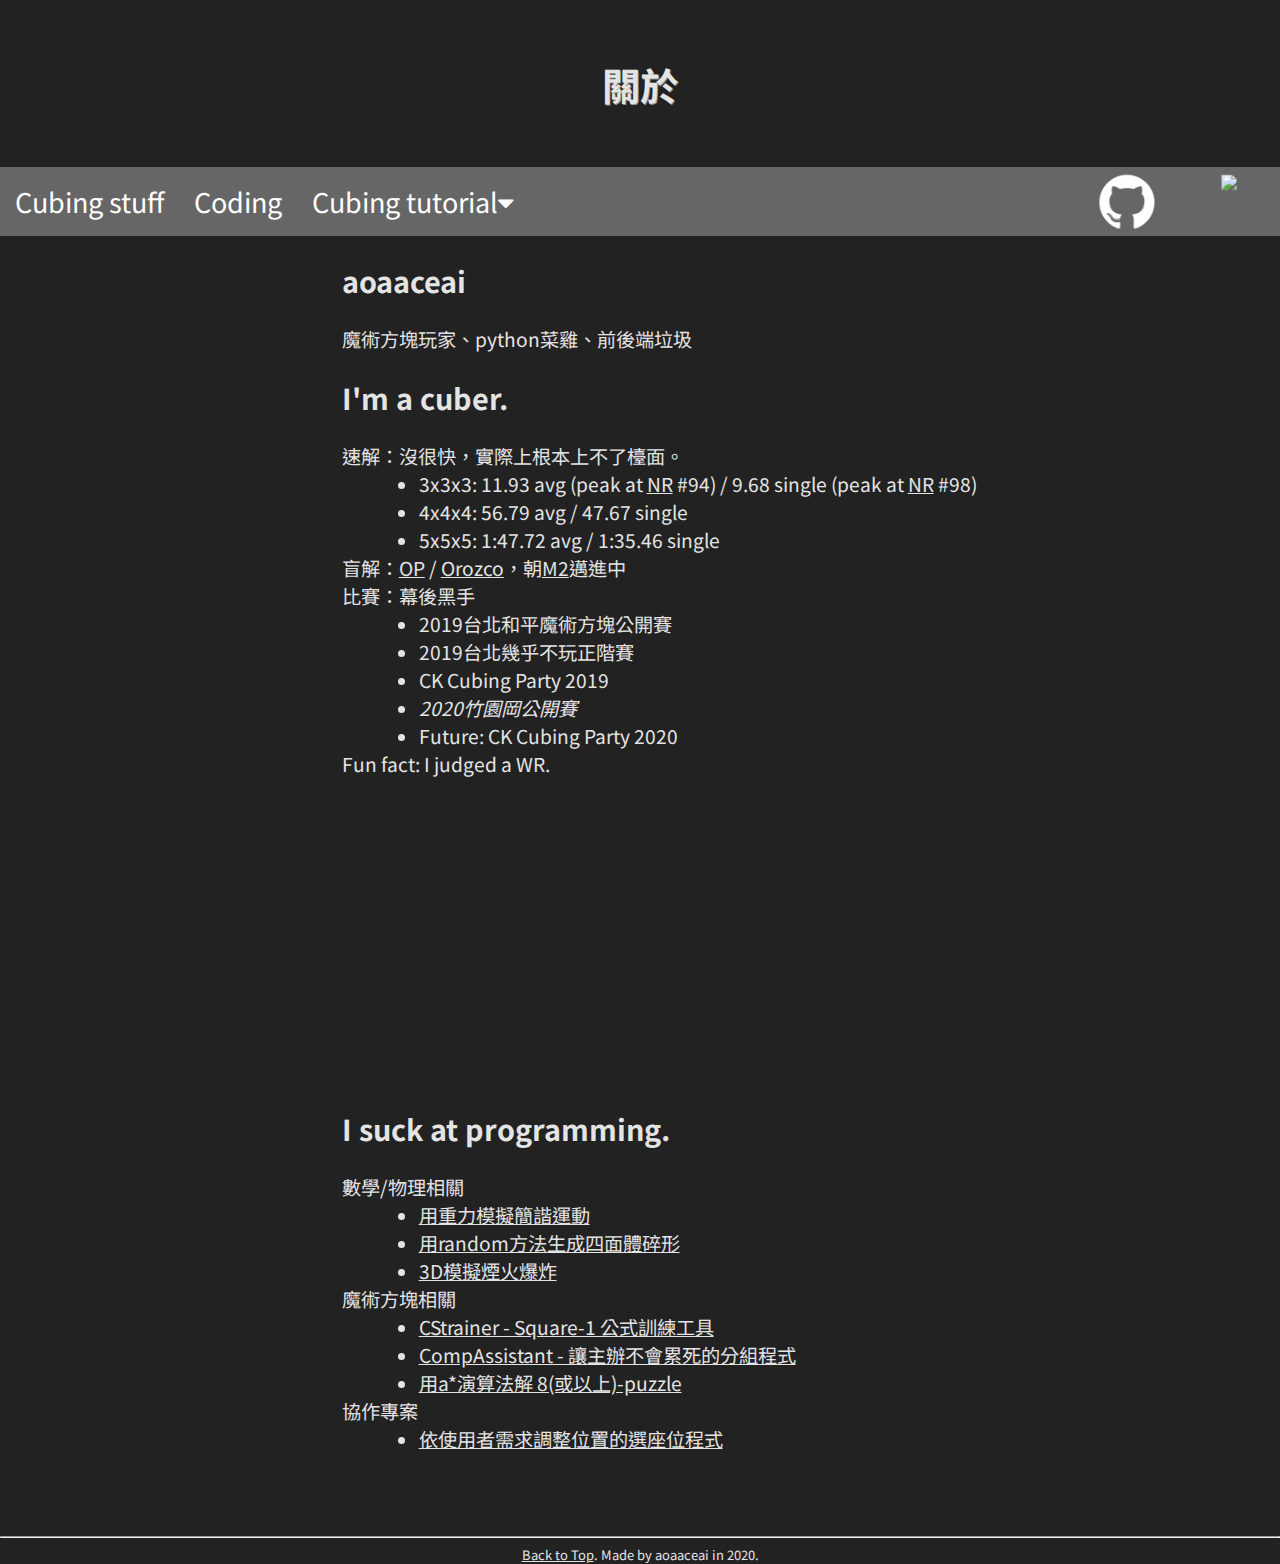
==== index.html @ ddfd296b "fixed js issues and 404 stuff" ====
<!DOCTYPE html>
<html>
    
<head>
    <!-- <meta http-equiv="refresh" content="5"> -->
    <script src="./js/mouse.js"></script>
    <title>首頁 - aoaaceai</title>
    <link href="./css/style.css" rel="stylesheet" type="text/css">
    <link href="./css/index.css" rel="stylesheet" type="text/css">
    <link rel="stylesheet" href="https://cdnjs.cloudflare.com/ajax/libs/font-awesome/4.7.0/css/font-awesome.min.css">
</head>

<body>

    <div class="header">
        <h1>關於</h1>
    </div>
    
    <nav>
        <li><a href="#Cubing">Cubing stuff</a></li
        ><li><a href="#Coding">Coding</a></li
        ><li><a>Cubing tutorial<i class="fa fa-caret-down"></i></a>
            <ul class="dropdown">
                <li><a href="./tutorial/333.html">3x3x3</a></li>
                <li><a href="./tutorial/333-trad.html">3x3x3-舊式</a></li>
            </ul>
        </li
        ><li class="content-change">
            <img src="https://www.worldcubeassociation.org/files/WCAlogo_notext.svg" class="A">
            <a href="https://www.worldcubeassociation.org/persons/2019LINS01" class="B">I suck</a>
        </li>
        <li class="content-change">
            <img src="images/github-logo.png" class="A">
            <a href="https://github.com/aoaaceai" class="B">I suck</a>
        </li>
        
    </nav>
    <script src="./js/navbar-style.js"></script>
    <div class="flex-main" id="content">
        <div style="align-self: center;">
        <div id="General">
            <h2>aoaaceai</h2>
            <div>
                魔術方塊玩家、python菜雞、前後端垃圾
            </div>
        </div>
        <div id="Cubing">
            <h2>I'm a cuber.</h2>
            <div>
                速解：沒很快，實際上根本上不了檯面。
                <div class="list">
                    <li>3x3x3: 11.93 avg (peak at <a href="https://www.speedsolving.com/wiki/index.php/National_Record" class="nodec" title="National Record">NR</a> #94) / 9.68 single (peak at <a href="https://www.speedsolving.com/wiki/index.php/National_Record" class="nodec" title="National Record">NR</a> #98)</li>
                    <li>4x4x4: 56.79 avg / 47.67 single</li>
                    <li>5x5x5: 1:47.72 avg / 1:35.46 single</li>
                </div>
                盲解：<a href="https://www.youtube.com/watch?v=A64Sy4WKiWY"  target="_blank" class="nodec" title="Old Pochmann">OP</a> 
                / <a href="https://www.youtube.com/watch?v=LTRYeFsao9Q" class="nodec" title="Orozco">Orozco</a>，朝<a href="https://www.youtube.com/watch?v=BSF8-_EL97M" class="nodec" title="M2">M2</a>邁進中<br>
                比賽：幕後黑手
                <div class="list">
                    <li><a href="https://stoneapp.tech/cavern/post.php?pid=315" class="nodec hidden-link">2019台北和平魔術方塊公開賽</a></li>
                    <li>2019台北幾乎不玩正階賽</li>
                    <li><a href="https://stoneapp.tech/cavern/post.php?pid=579" class="nodec hidden-link">CK Cubing Party 2019</a></li>
                    <li><a href="https://stoneapp.tech/cavern/post.php?pid=771" class="nodec hidden-link"><span class="explain" style="font-style: italic;" onmouseover=zhuyuangang_on(this) onmouseout=zhuyuangang_out(this)>2020竹園岡公開賽</span></a></li>
                    <li>Future: CK Cubing Party 2020</li>
                </div>
                <div id="funfact">Fun fact: I judged a WR. </div>
                <iframe height=300px width=100% src="https://www.youtube.com/embed/bmnBicQIPe8" frameborder="0" allow="accelerometer; autoplay; encrypted-media; gyroscope; picture-in-picture" allowfullscreen></iframe>
            </div>
        </div>
        <div id="Coding">
            <h2>I suck at programming.</h2>
            <div>
                數學/物理相關
                <div class="list">
                    <li><span class="gravity" onmouseover=gravity_on(this) onmouseout=gravity_out(this)><a href="https://www.glowscript.org/#/user/aoaaceai/folder/MyPrograms/program/gravityspring" class="nodec">用重力模擬簡諧運動</a></span><span id="gravity-image"><img src="images/gravity-image.png" style="width:inherit;"></span></li>
                    <li><a href="https://www.glowscript.org/#/user/aoaaceai/folder/MyPrograms/program/random" class="nodec">用random方法生成四面體碎形</a></li>
                    <li><a href="https://www.glowscript.org/#/user/aoaaceai/folder/MyPrograms/program/firework" class="nodec">3D模擬煙火爆炸</a></li>
                </div>
                魔術方塊相關
                <div class="list">
                    <li><a href="http://ck.tp.edu.tw/~ck1060529/CubeShapeTrainer.zip" class="nodec">CStrainer - Square-1 公式訓練工具</a></li>
                    <li><a href="https://github.com/aoaaceai/CompAssistant" class="nodec">CompAssistant - 讓主辦不會累死的分組程式</a></li>
                    <li><a href="https://github.com/aoaaceai/8puzzle" class="nodec" onmouseover=ep_on(this) onmouseout=ep_out(this)>用a*演算法解 8(或以上)-puzzle<span id="Ep-hid" style="visibility: hidden;"> NOTE: it takes quite a long time.</span></a></li>
                </div>
                協作專案
                <div class="list">
                    <li><a href="https://github.com/aoaaceai/310-seat" class="nodec">依使用者需求調整位置的選座位程式</a></li>
                </div>
            </div>
        </div>
        </div>
    </div>
    <footer class="bottom">
        <hr>
        <a href="#header" class="nodec">Back to Top</a>.
        Made by aoaaceai in 2020.
    </footer>
</body>
</html>
---- css/style.css ----
@import url('https://fonts.googleapis.com/css?family=Noto+Sans+TC');
body{
    font-family: "Noto Sans TC";
    margin:0;
    font-size: larger;
    align-items: center;
    background-color: rgb(34, 34, 34);
    color: rgb(228, 228, 228);
}

nav{
    position:sticky;
    top:0;
    z-index: 10000;
    width: 100%;
    background-color: #666666;
}

nav li{
    display:inline-block;
    font-size:27px;
    color:#ffffff;
}

nav li a{
    text-decoration: none;
    color:#ffffff;
    padding:15px;
    display:block;
}

nav li a:hover{
    color: #666666;
    background-color: #ffffff;
}


nav ul{
    padding-left:0px;
}

nav .dropdown{
    display:none;
    position: absolute;
    margin-top: 0px;
    z-index:1;
}

nav .dropdown li{
    display: block;
    background-color:#666666;
    width: 100%;
}

nav li:hover .dropdown{
    display:block;
}

nav .content-change{
    float: right;
    overflow: hidden;
    position: relative;
}

.content-change .A{
    position: absolute;
    height:80%;
    left:50%;
    top:50%;
    transform: translate(-50%,-50%);
}

.content-change .B{
    position: relative;
}

.content-change .B{
    opacity:0;
}

.content-change:hover .B{
    opacity: 1;
}

.content-change:hover .A{
    display: none;
}

h2{
    align-self: center;
}
.header{
    text-align: center;
    text-shadow: 1px 1px #909090;
    width:100%;
    padding-top:30px;
    padding-bottom:30px;
}


.flex-main{
    display:flex;
    flex-direction: column;
    justify-content: center;
    margin-left: 2em;
}

.explain{
    cursor: help;
}

.list{
    margin-left: 4em;
}

.nodec{
    color:unset;
}

.hidden-link{
    text-decoration: none;
    cursor:text;
}

.emphasis{
    color: white;
    font-weight: bolder;
}

.whisper{
    color:rgb(202, 202, 202);
    font-style: italic;
    font-size: medium;
}

.bottom{
    padding-top:6%;
    font-size: small;
    text-align: center;
}
---- css/index.css ----
#gravity-image{
    position: absolute;
    display:none;
    visibility: hidden;
}

.gravity:hover #gravity-image{
    visibility: visible;
}

.gravity:hover ::after{
    content:"\A" " NOTE: it unavoidably becomes a mess in like 20 runs.";
    white-space: pre-line;
}

#Ep:hover #Ep-hid{
    visibility: visible;
}

#funfact:hover::after{
    content:"Dang I was so awkward.";
}
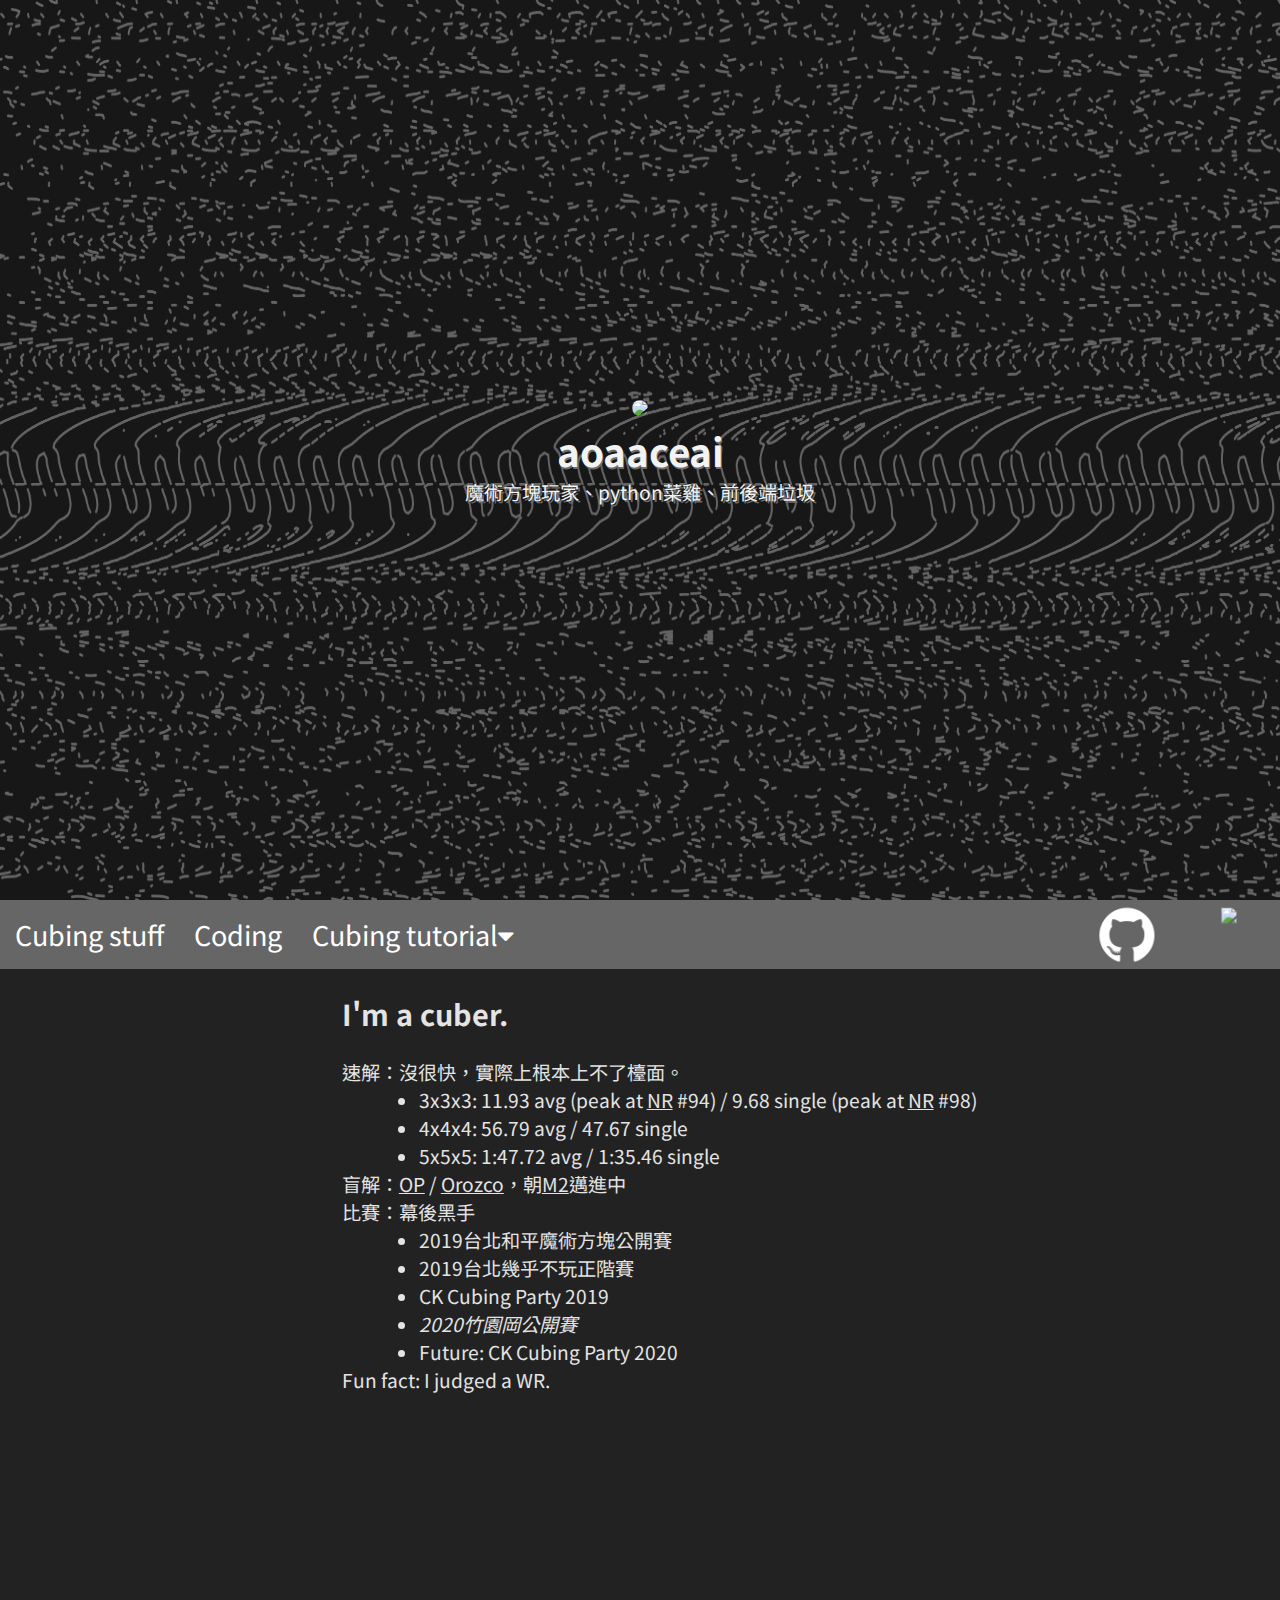
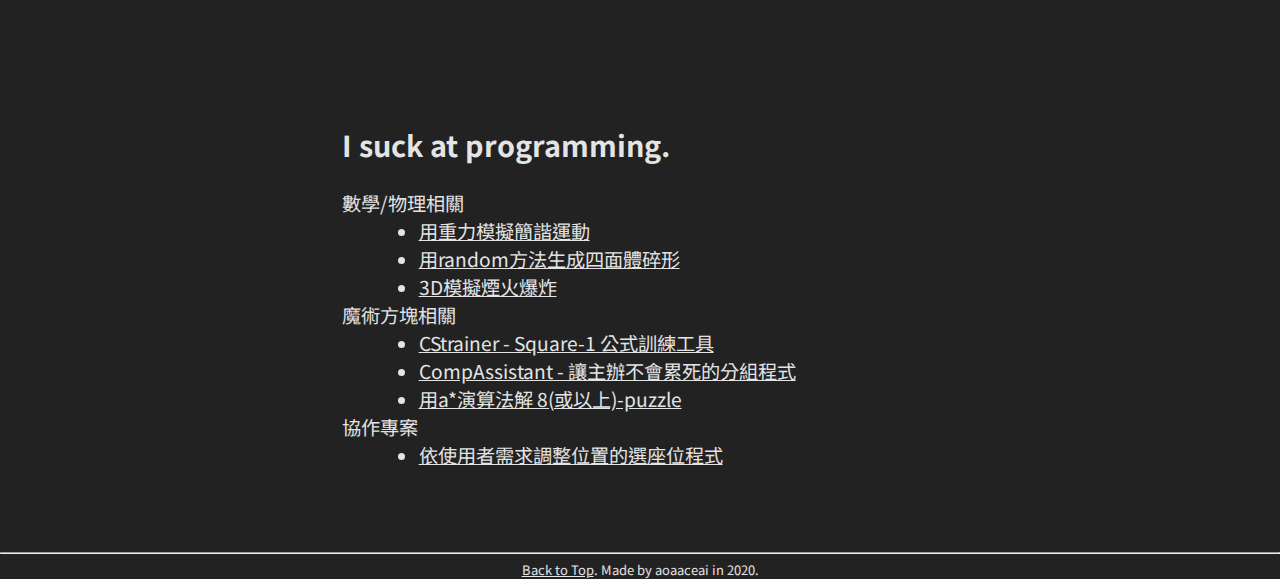
==== commit 7762f46d: "added profile picture" ====
--- a/index.html
+++ b/index.html
@@ -1,8 +1,9 @@
 <!DOCTYPE html>
-<html>
+<html lang="zh-Hant-TW">
     
 <head>
-    <!-- <meta http-equiv="refresh" content="5"> -->
+    <meta charset="UTF-8" />
+    <meta name="viewport" content="width=device-width, initial-scale=1.0" />
     <script src="./js/mouse.js"></script>
     <title>首頁 - aoaaceai</title>
     <link href="./css/style.css" rel="stylesheet" type="text/css">
@@ -12,8 +13,15 @@
 
 <body>
 
-    <div class="header">
-        <h1>關於</h1>
+    <div class="header" id="header">
+        <img src="./images/bg.png" class="bg">
+        <div class="content">
+            <img src="./images/avatar.png" class="avatar">
+            <div class="text">
+                <h1>aoaaceai</h1>
+                <p>魔術方塊玩家、python菜雞、前後端垃圾</p>
+            </div>
+        </div>
     </div>
     
     <nav>
@@ -38,12 +46,6 @@
     <script src="./js/navbar-style.js"></script>
     <div class="flex-main" id="content">
         <div style="align-self: center;">
-        <div id="General">
-            <h2>aoaaceai</h2>
-            <div>
-                魔術方塊玩家、python菜雞、前後端垃圾
-            </div>
-        </div>
         <div id="Cubing">
             <h2>I'm a cuber.</h2>
             <div>
--- a/css/style.css
+++ b/css/style.css
@@ -6,6 +6,51 @@
     align-items: center;
     background-color: rgb(34, 34, 34);
     color: rgb(228, 228, 228);
+}
+
+.header{
+    position: relative;
+    text-align: center;
+    text-shadow: 1.5px 1.5px #6e6e6e;
+    min-height:100vh;
+}
+
+.header .bg{
+    position:absolute;
+    width: 100%;
+    height: 100%;
+    overflow: hidden;
+    left:0%;
+    opacity: 30%;
+}
+
+.header .content{
+    background-color:none;
+    position:absolute;
+    top:50%;
+    left:50%;
+    transform: translate(-50%, -50%);
+    color:rgb(243, 243, 243);
+}
+/* .header .text{
+    background-color: #1b1b1b28;
+} */
+
+.header h1{
+    padding:0px;
+    margin:0px;
+}
+
+.header p{
+    margin:0px;
+    padding:0px;
+}
+
+.avatar{
+    width:10em;
+    border-radius: 50%;
+    shape-outside: border-box;
+    padding:0px;
 }
 
 nav{
@@ -32,6 +77,7 @@
 nav li a:hover{
     color: #666666;
     background-color: #ffffff;
+    transition: all 0.15s ease;
 }
 
 
@@ -89,13 +135,7 @@
 h2{
     align-self: center;
 }
-.header{
-    text-align: center;
-    text-shadow: 1px 1px #909090;
-    width:100%;
-    padding-top:30px;
-    padding-bottom:30px;
-}
+
 
 
 .flex-main{
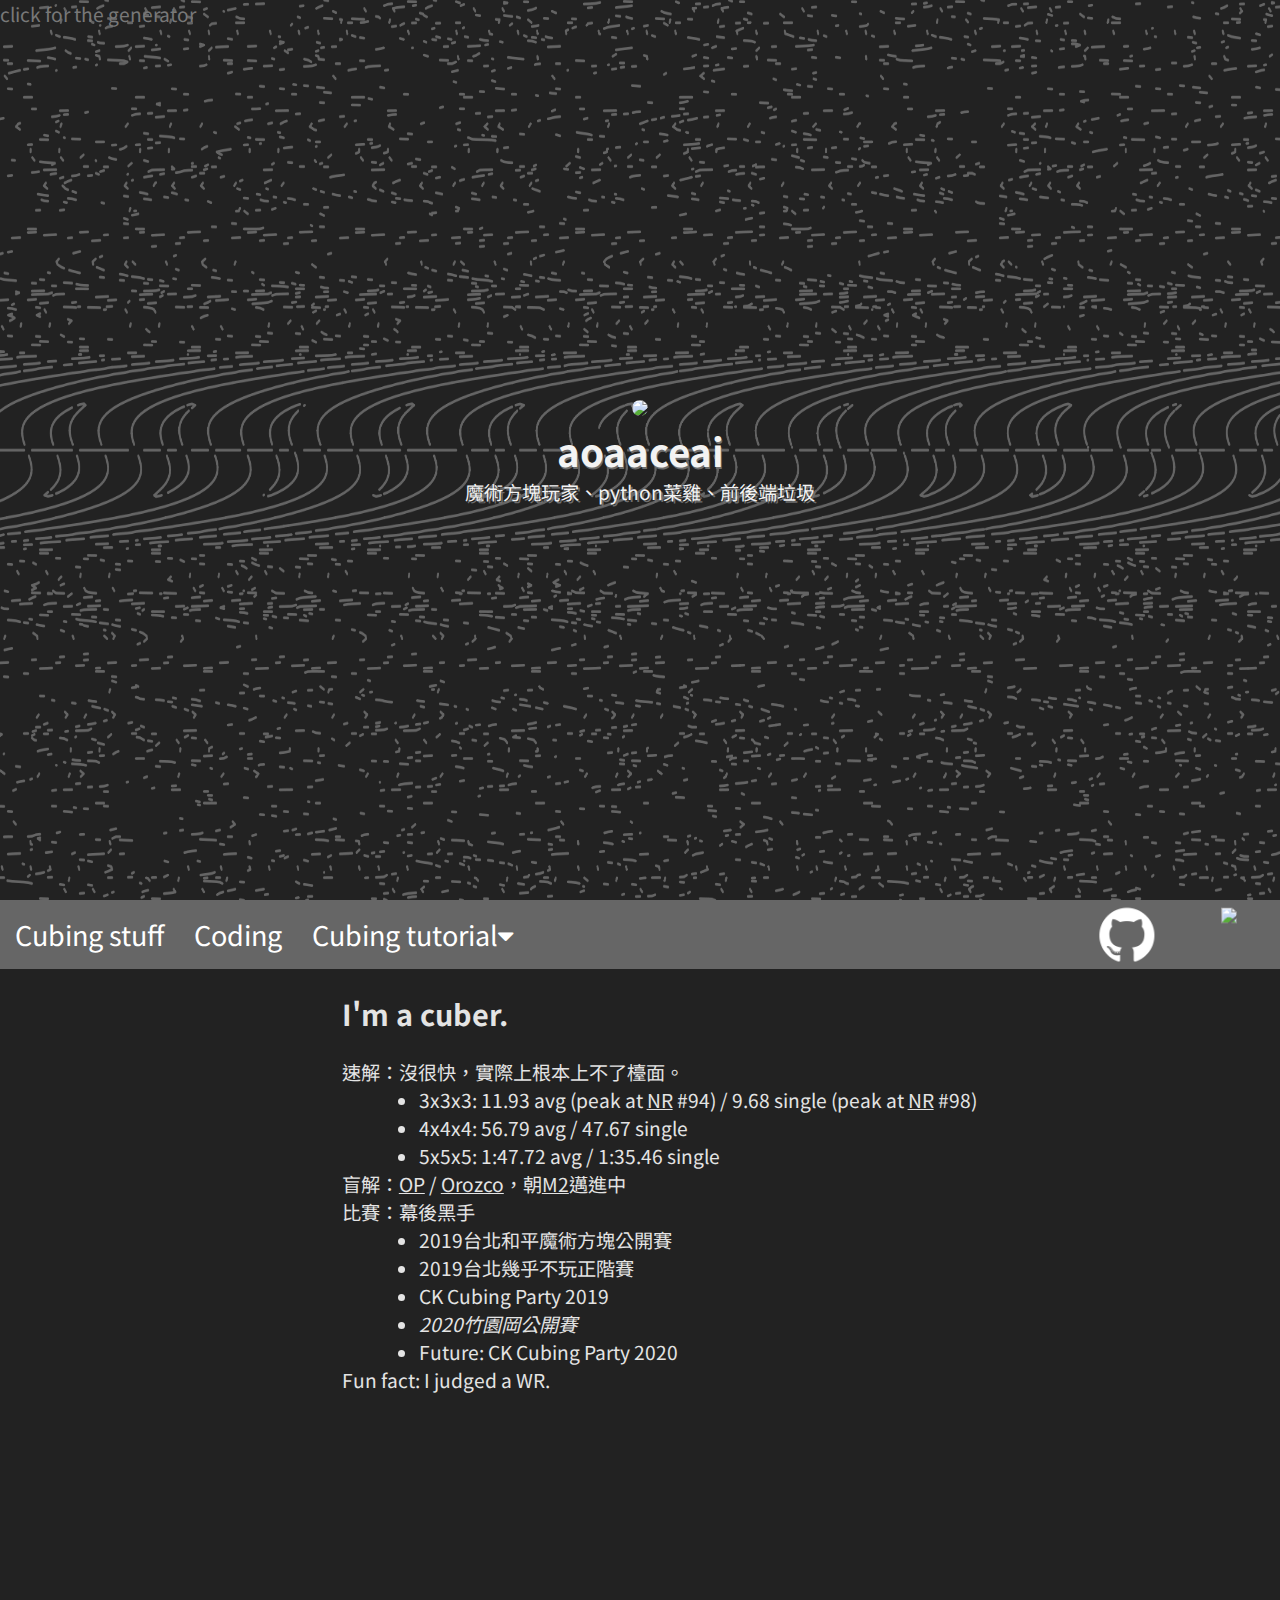
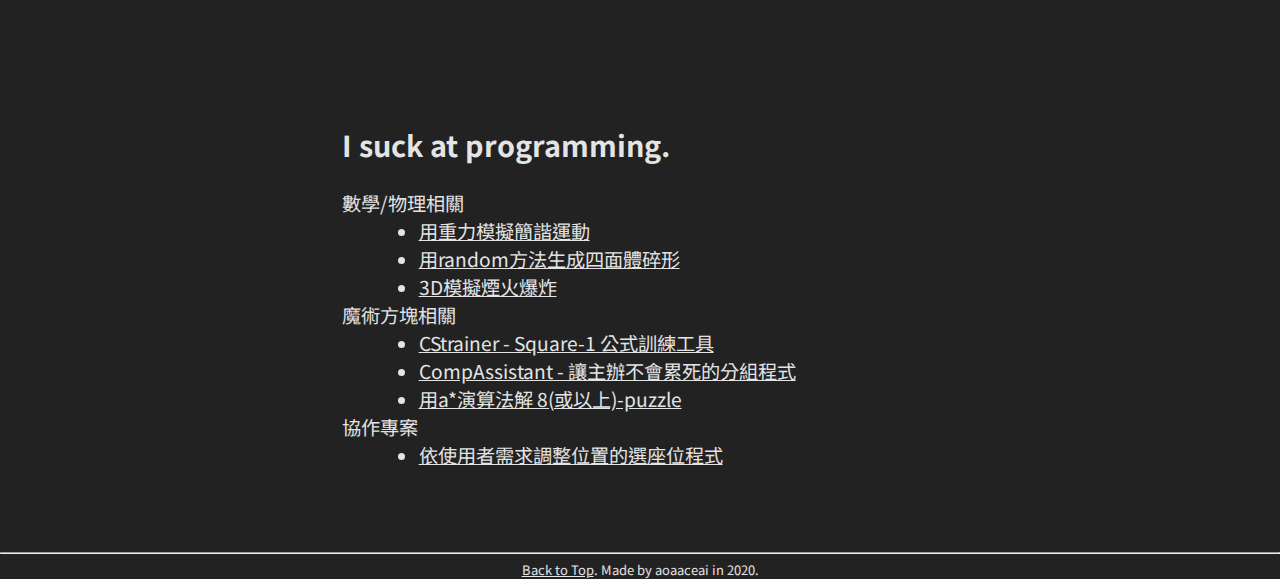
==== commit ecf911f8: "added profile picture" ====
--- a/index.html
+++ b/index.html
@@ -13,8 +13,11 @@
 
 <body>
 
-    <div class="header" id="header">
-        <img src="./images/bg.png" class="bg">
+    <div class="full-header" id="header">
+        <div>
+            <img src="./images/p17.png" class="bg">
+            <a href="stuff/generator.ggb" id="smalltext" class="nodec hidden-link" style="color:rgb(120,120,120); text-shadow: none;" target="_blank">click for the generator</a>
+        </div>
         <div class="content">
             <img src="./images/avatar.png" class="avatar">
             <div class="text">
--- a/css/style.css
+++ b/css/style.css
@@ -8,14 +8,14 @@
     color: rgb(228, 228, 228);
 }
 
-.header{
+.full-header{
     position: relative;
     text-align: center;
     text-shadow: 1.5px 1.5px #6e6e6e;
     min-height:100vh;
 }
 
-.header .bg{
+.full-header .bg{
     position:absolute;
     width: 100%;
     height: 100%;
@@ -24,7 +24,7 @@
     opacity: 30%;
 }
 
-.header .content{
+.full-header .content{
     background-color:none;
     position:absolute;
     top:50%;
@@ -32,18 +32,29 @@
     transform: translate(-50%, -50%);
     color:rgb(243, 243, 243);
 }
-/* .header .text{
-    background-color: #1b1b1b28;
-} */
 
-.header h1{
+.full-header #smalltext{
+    position:absolute;
+    color:none;
+    left:0;
+}
+
+.full-header h1{
     padding:0px;
     margin:0px;
 }
 
-.header p{
+.full-header p{
     margin:0px;
     padding:0px;
+}
+
+.header{
+    text-align: center;
+    text-shadow: 1px 1px #909090;
+    width:100%;
+    padding-top:30px;
+    padding-bottom:30px;
 }
 
 .avatar{
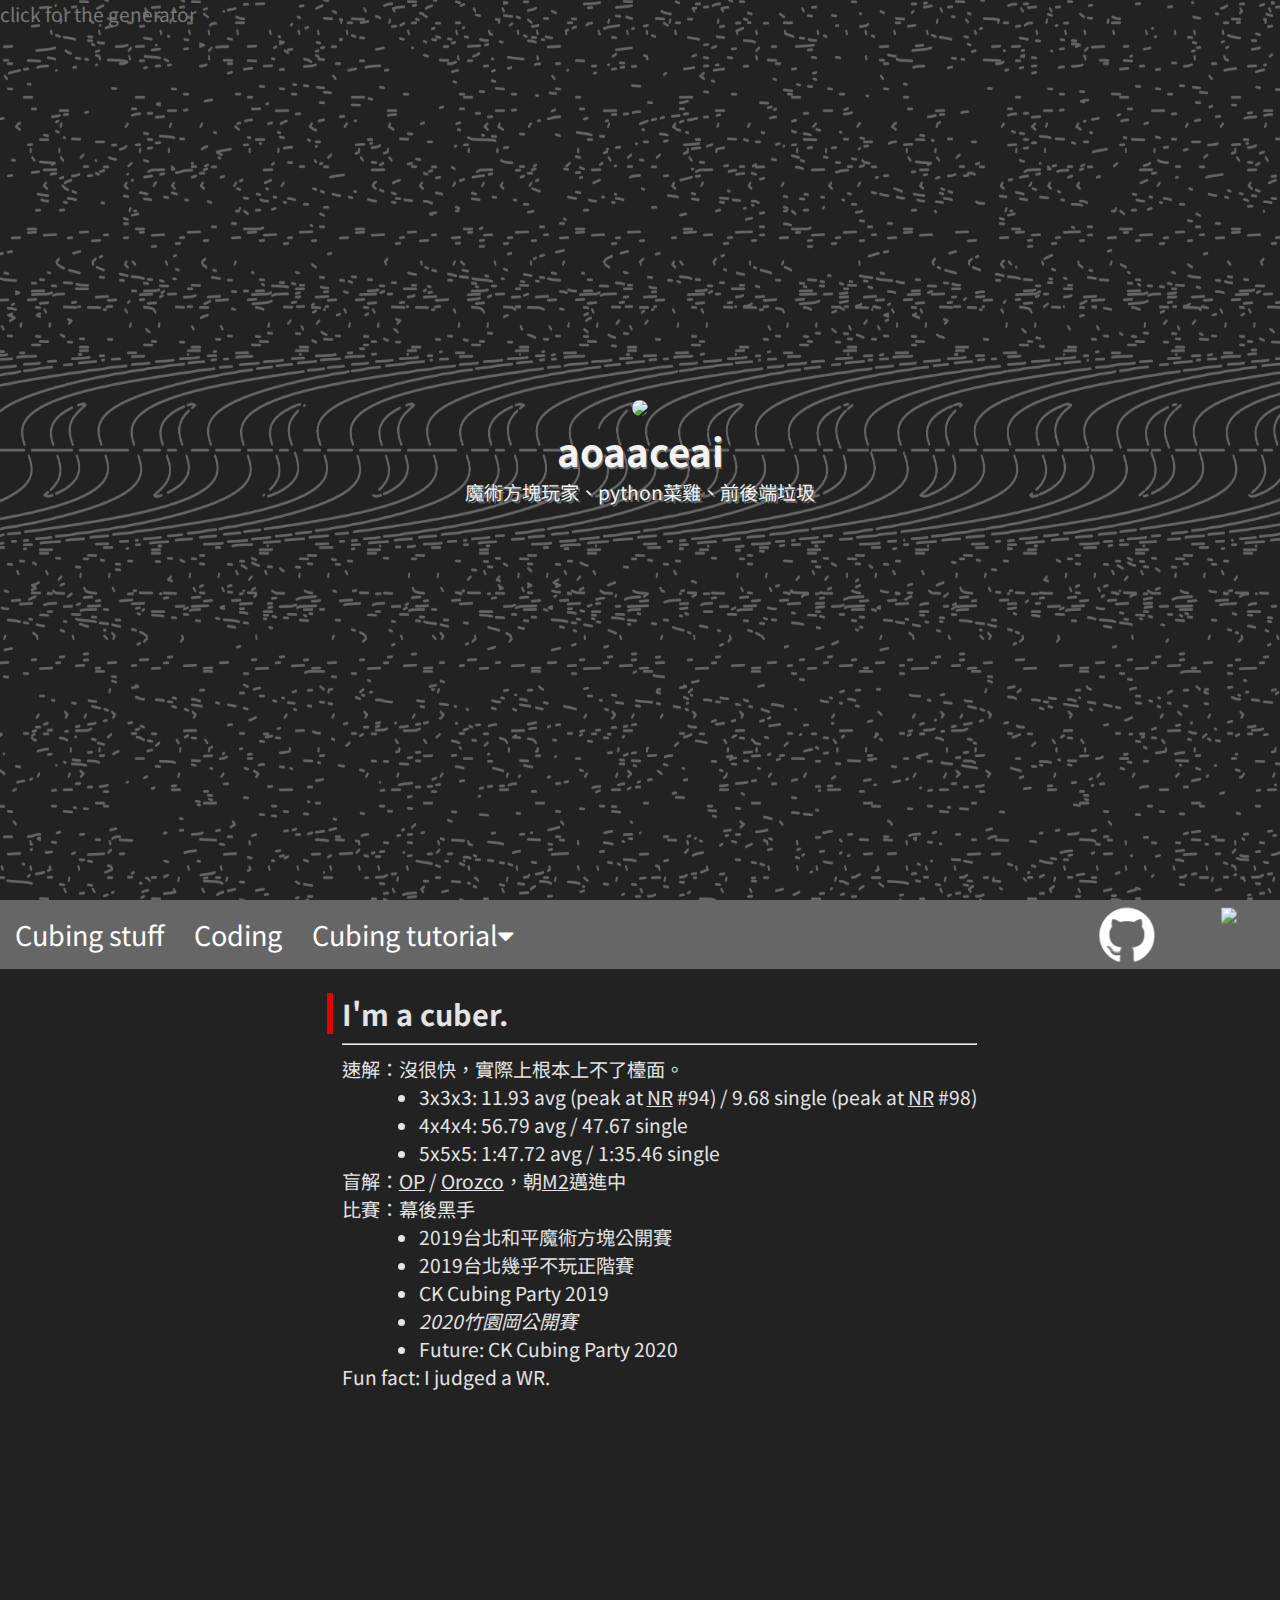
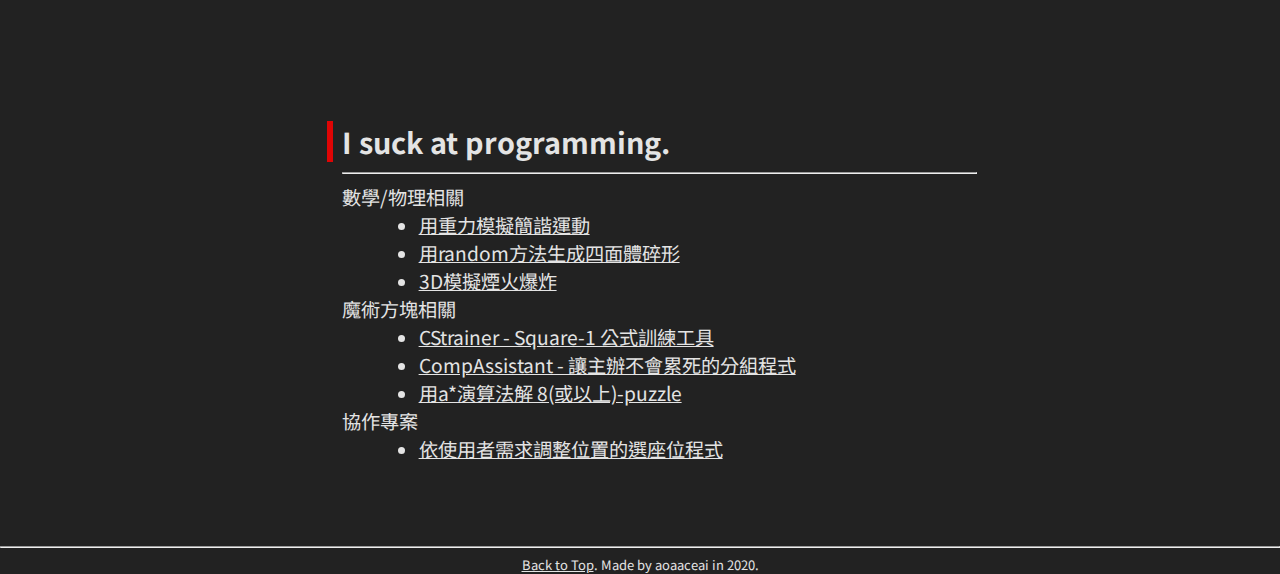
==== commit ef0a5a7d: "added a weird block/easter egg" ====
--- a/index.html
+++ b/index.html
@@ -51,6 +51,7 @@
         <div style="align-self: center;">
         <div id="Cubing">
             <h2>I'm a cuber.</h2>
+            <hr>
             <div>
                 速解：沒很快，實際上根本上不了檯面。
                 <div class="list">
@@ -74,6 +75,7 @@
         </div>
         <div id="Coding">
             <h2>I suck at programming.</h2>
+            <hr>
             <div>
                 數學/物理相關
                 <div class="list">
--- a/css/style.css
+++ b/css/style.css
@@ -145,6 +145,20 @@
 
 h2{
     align-self: center;
+    margin-bottom: 0;
+    position: relative;
+}
+
+#content h2:before{
+    display:block;
+    content:"This can be an easter egg, right?";
+    position: absolute;
+    overflow:hidden;
+    width: 0.2em;
+    height: 100%;
+    left:-0.5em;
+    background-color:#ff0000da;
+    color:#00000000;
 }
 
 
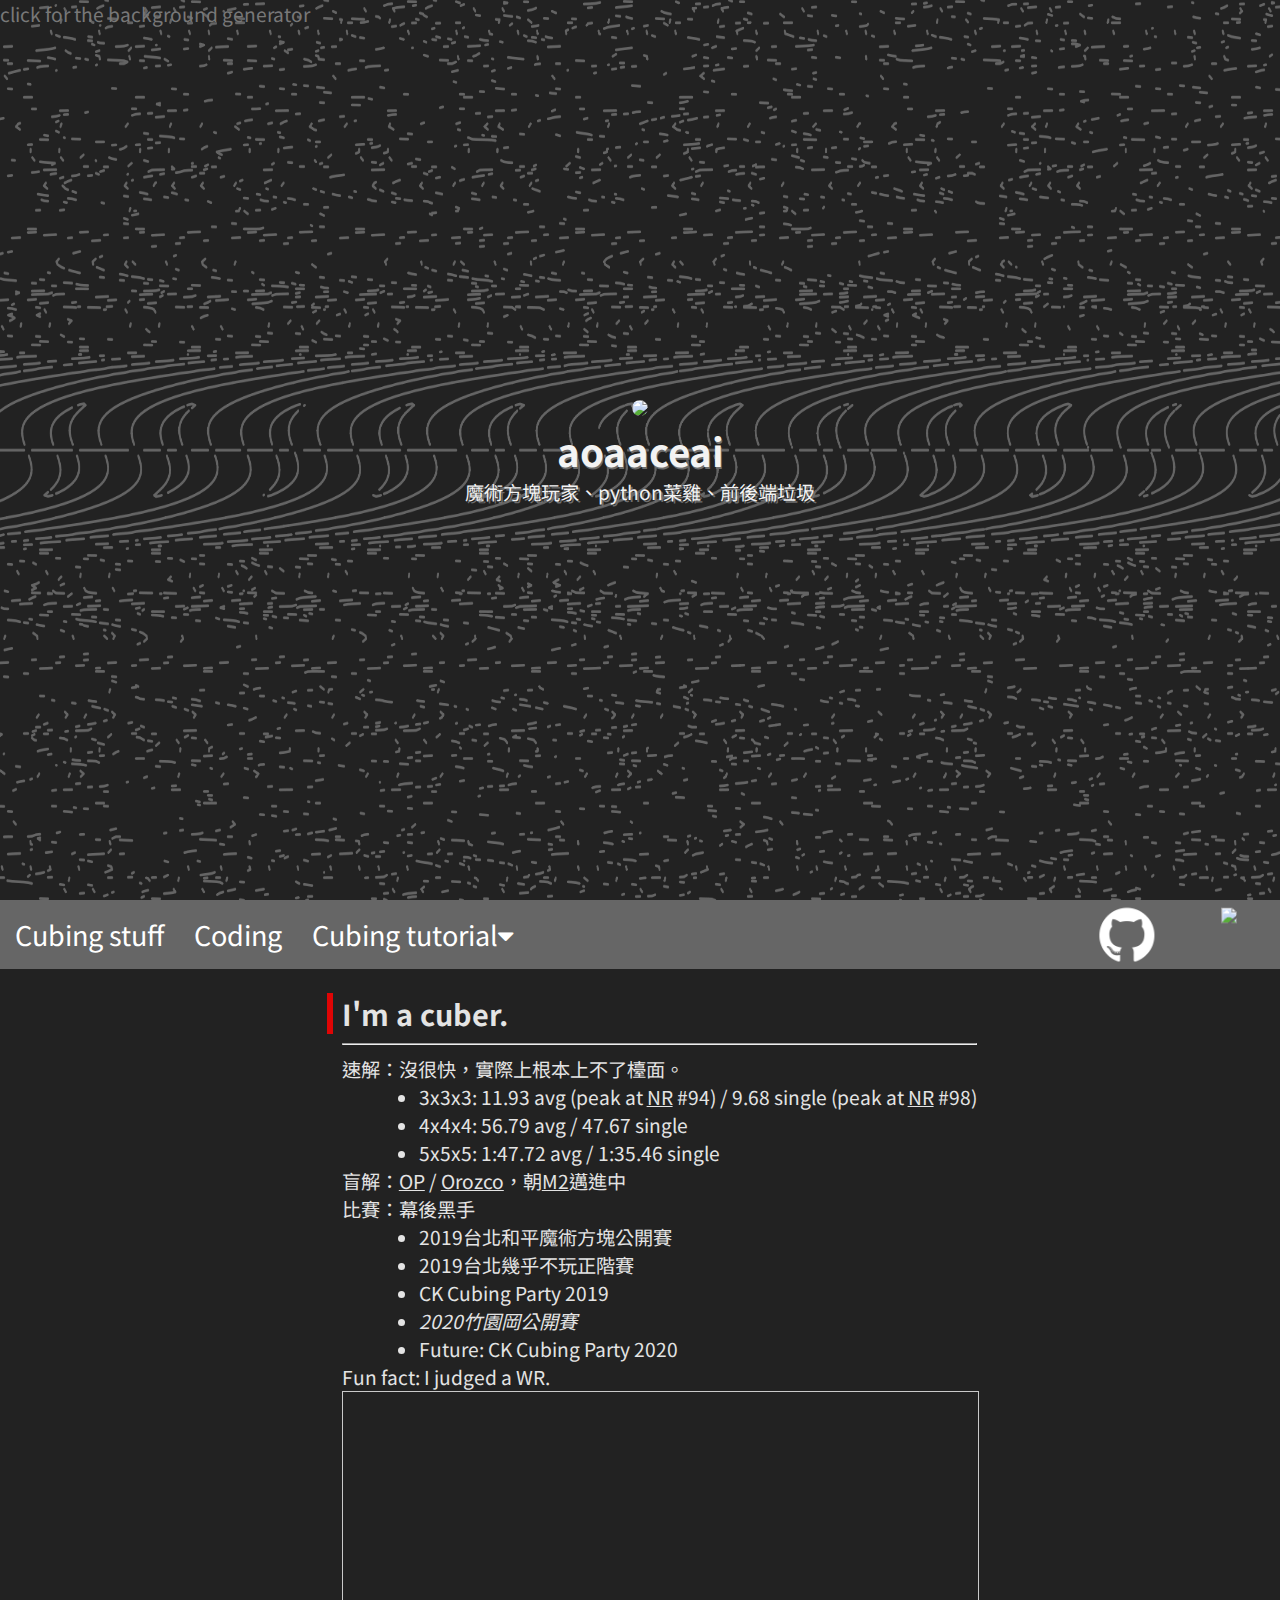
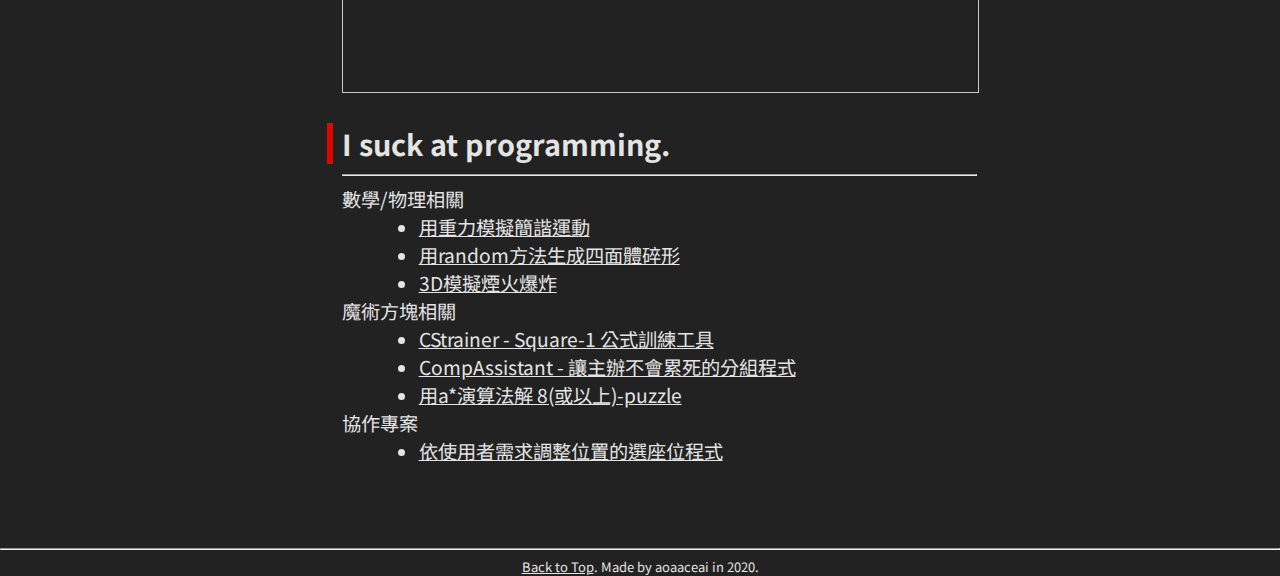
==== commit 539bcc05: "hided some iframes" ====
--- a/index.html
+++ b/index.html
@@ -16,7 +16,7 @@
     <div class="full-header" id="header">
         <div>
             <img src="./images/p17.png" class="bg">
-            <a href="stuff/generator.ggb" id="smalltext" class="nodec hidden-link" style="color:rgb(120,120,120); text-shadow: none;" target="_blank">click for the generator</a>
+            <a href="stuff/generator.ggb" id="smalltext" class="nodec hidden-link" style="color:rgb(120,120,120); text-shadow: none;" target="_blank">click for the background generator</a>
         </div>
         <div class="content">
             <img src="./images/avatar.png" class="avatar">
--- a/css/style.css
+++ b/css/style.css
@@ -202,4 +202,13 @@
     padding-top:6%;
     font-size: small;
     text-align: center;
-}+}
+
+iframe{
+    border:1px solid rgb(202, 202, 202);
+}
+
+table iframe{
+    border:none;
+}
+
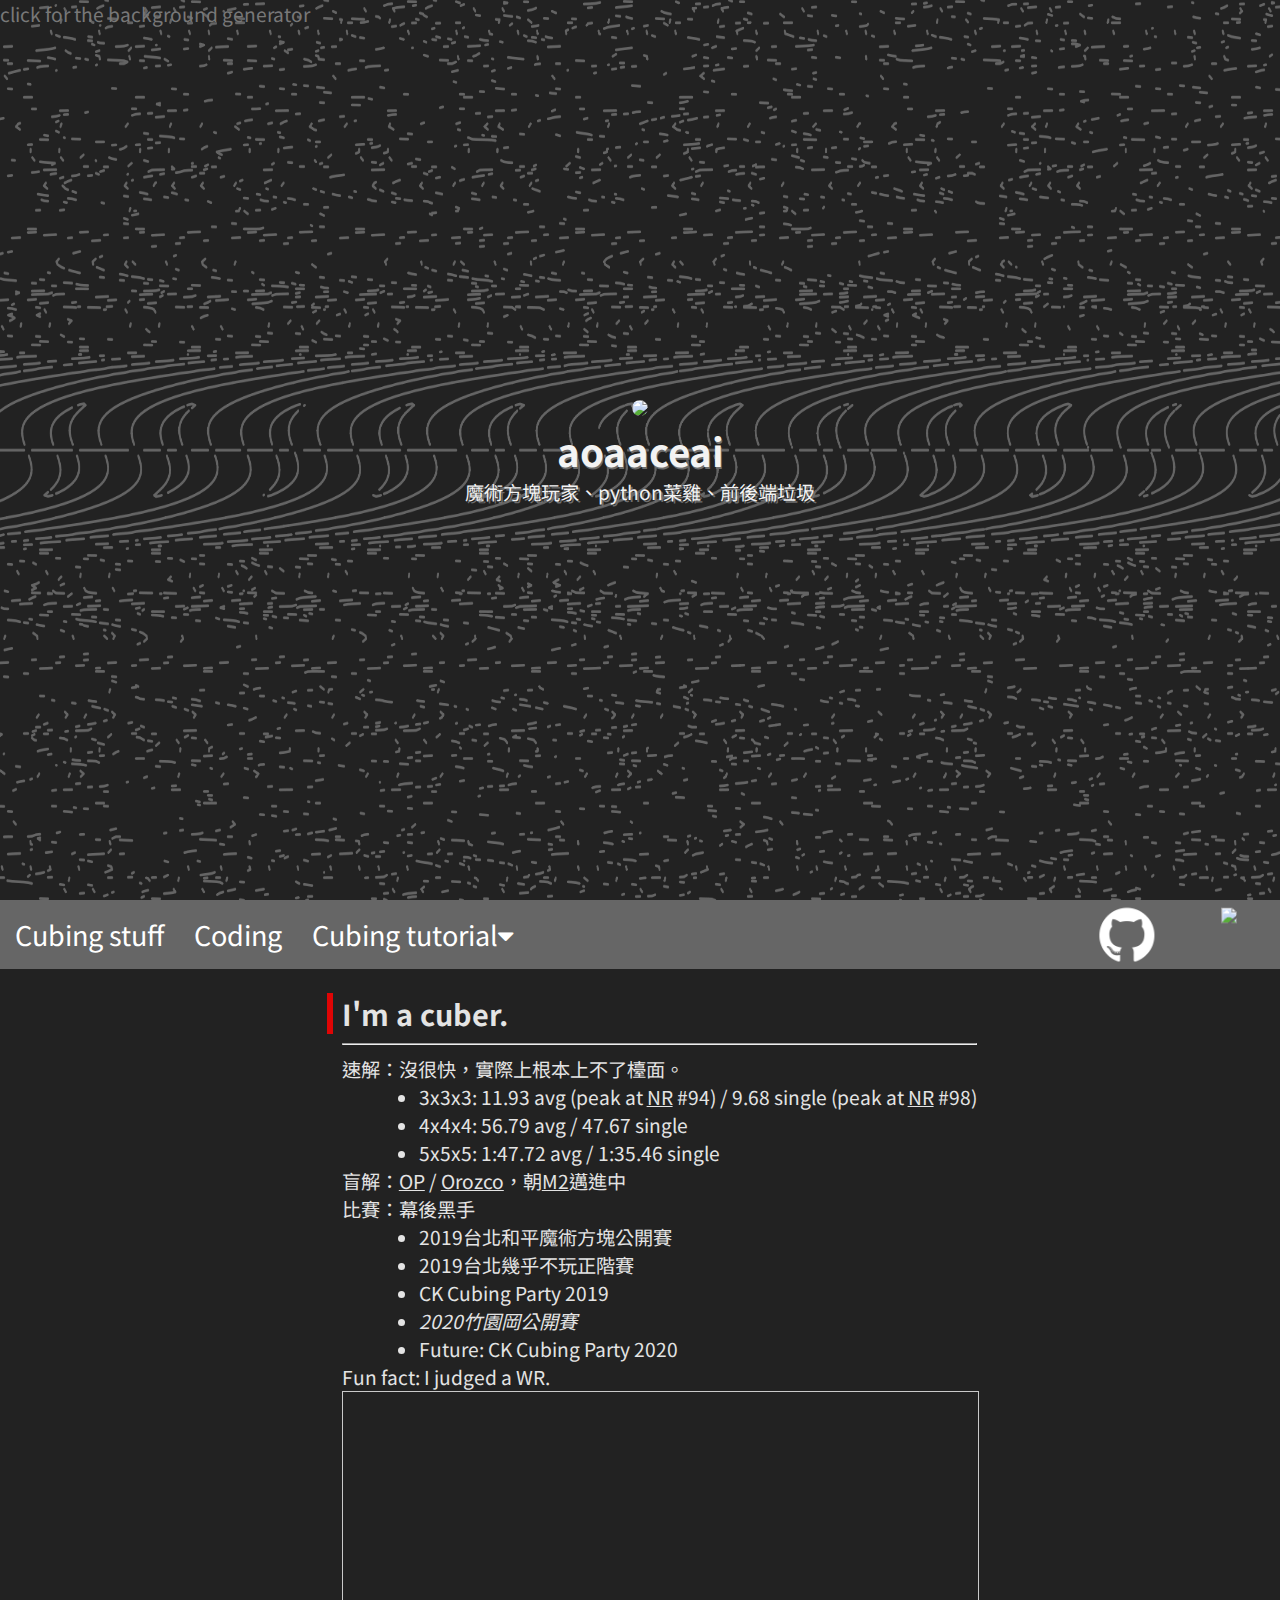
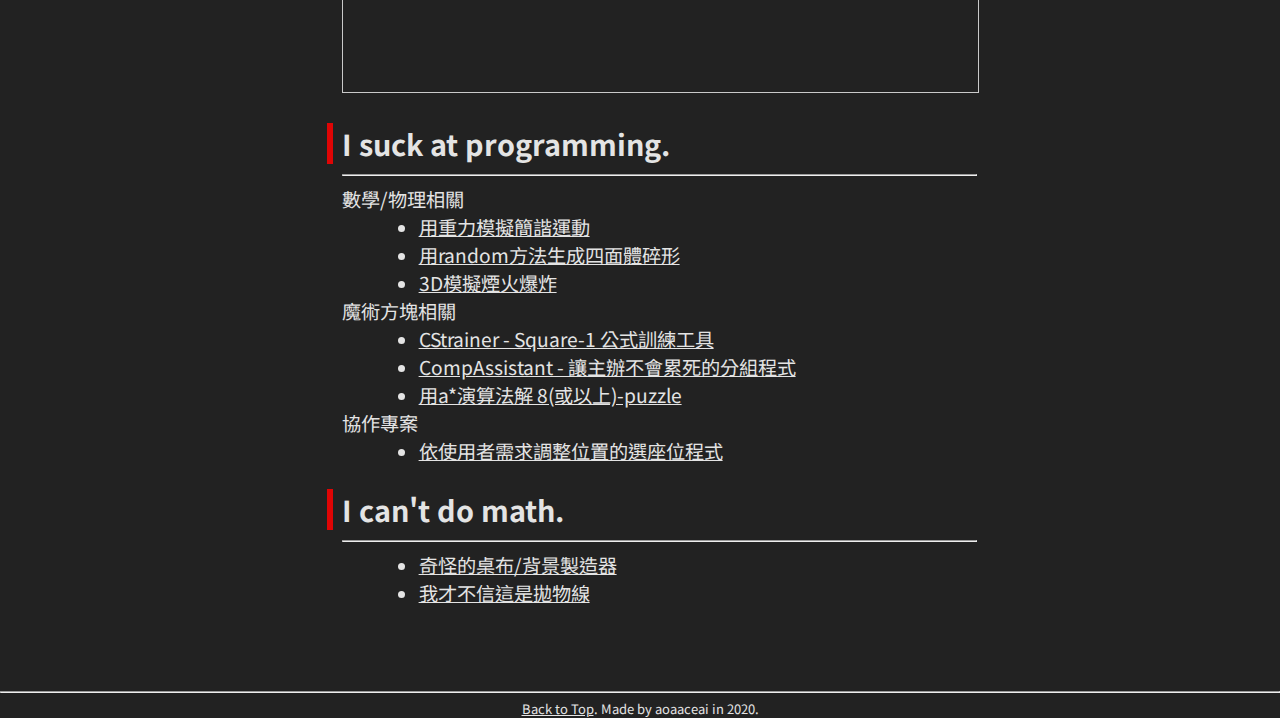
==== commit 6f64c809: "added math stuff" ====
--- a/index.html
+++ b/index.html
@@ -95,6 +95,14 @@
                 </div>
             </div>
         </div>
+        <div id="Math">
+            <h2>I can't do math.</h2>
+            <hr>
+            <div class="list">
+                <li><a href="./stuff/generator.ggb" class="generator nodec">奇怪的桌布/背景製造器</a></li>
+                <li><a href="./stuff/latex-practice.pdf" class="nodec porabola">我才不信這是拋物線</a></li>
+            </div>
+        </div>
         </div>
     </div>
     <footer class="bottom">
--- a/css/index.css
+++ b/css/index.css
@@ -20,3 +20,11 @@
 #funfact:hover::after{
     content:"Dang I was so awkward.";
 }
+
+.porabola:hover:after{
+    content:" But it is.";
+}
+
+.generator:hover:after{
+    content:" NOTE: some experiments required.";
+}
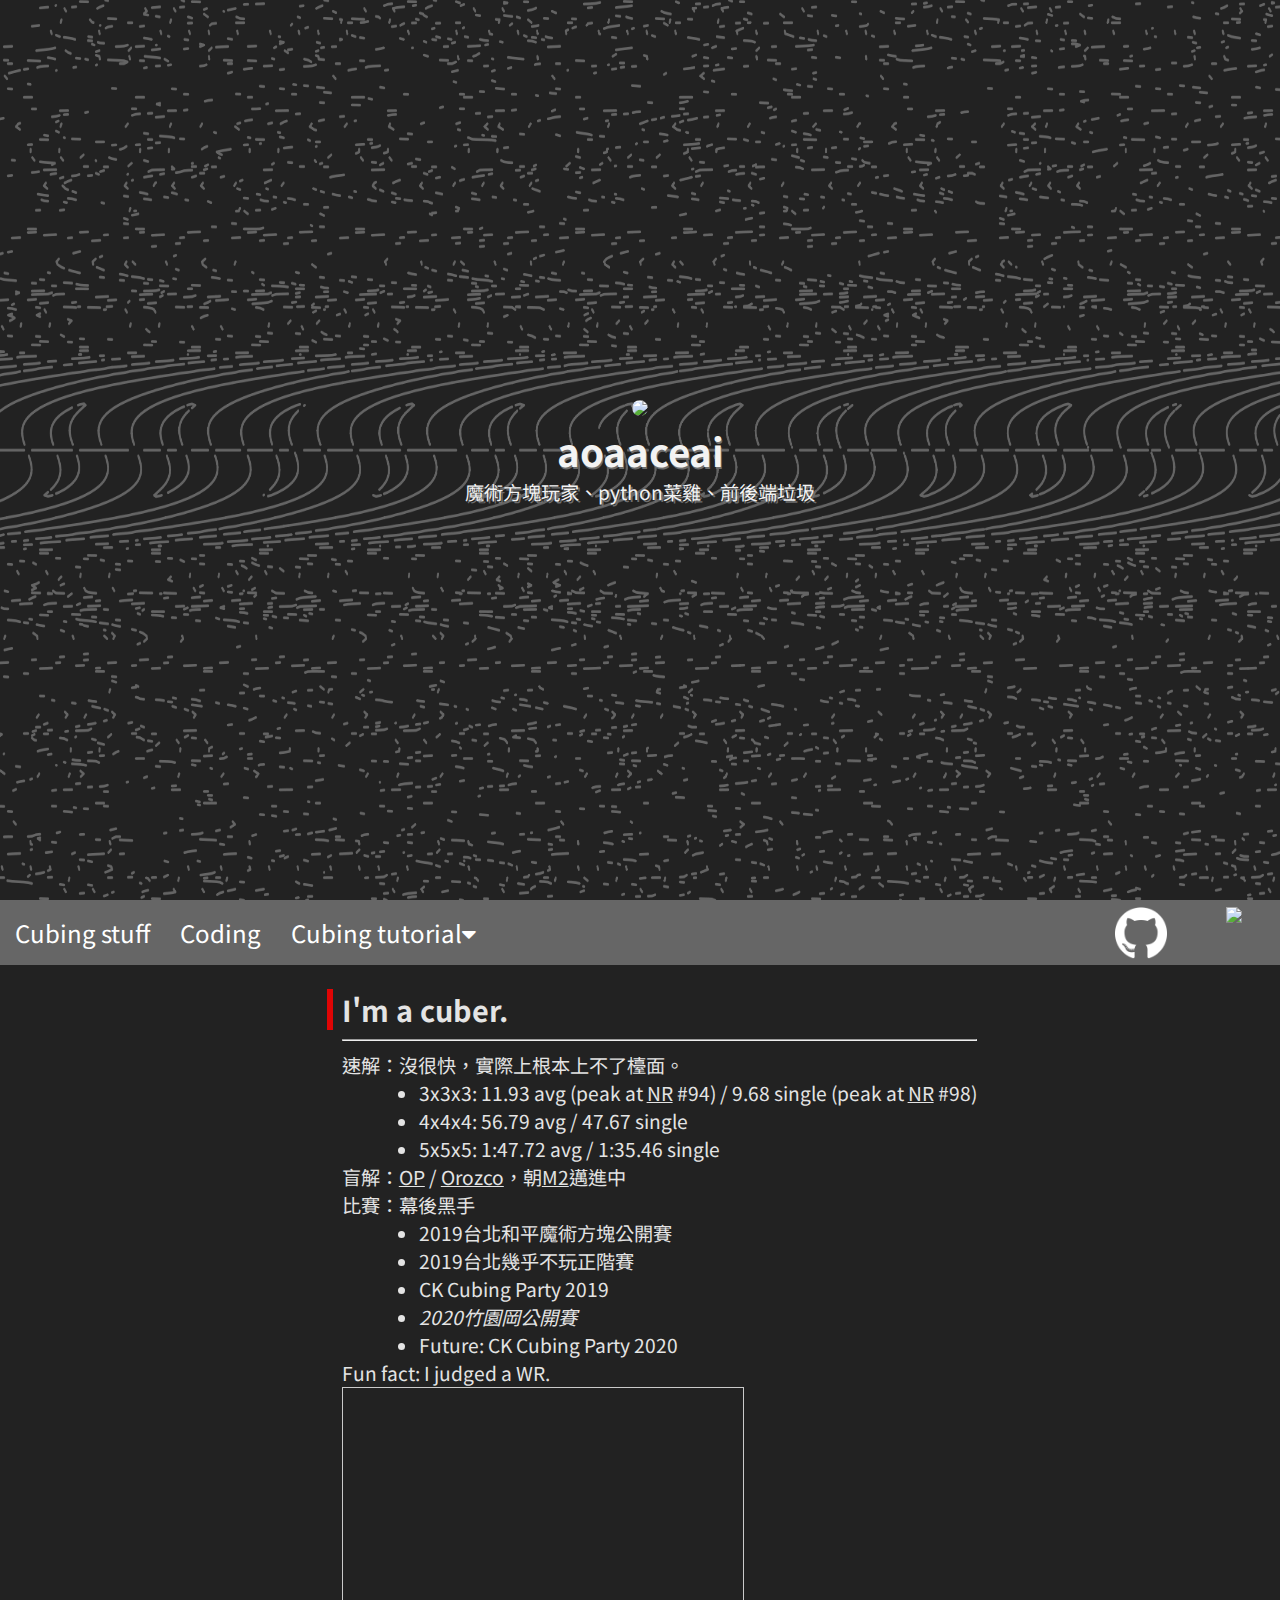
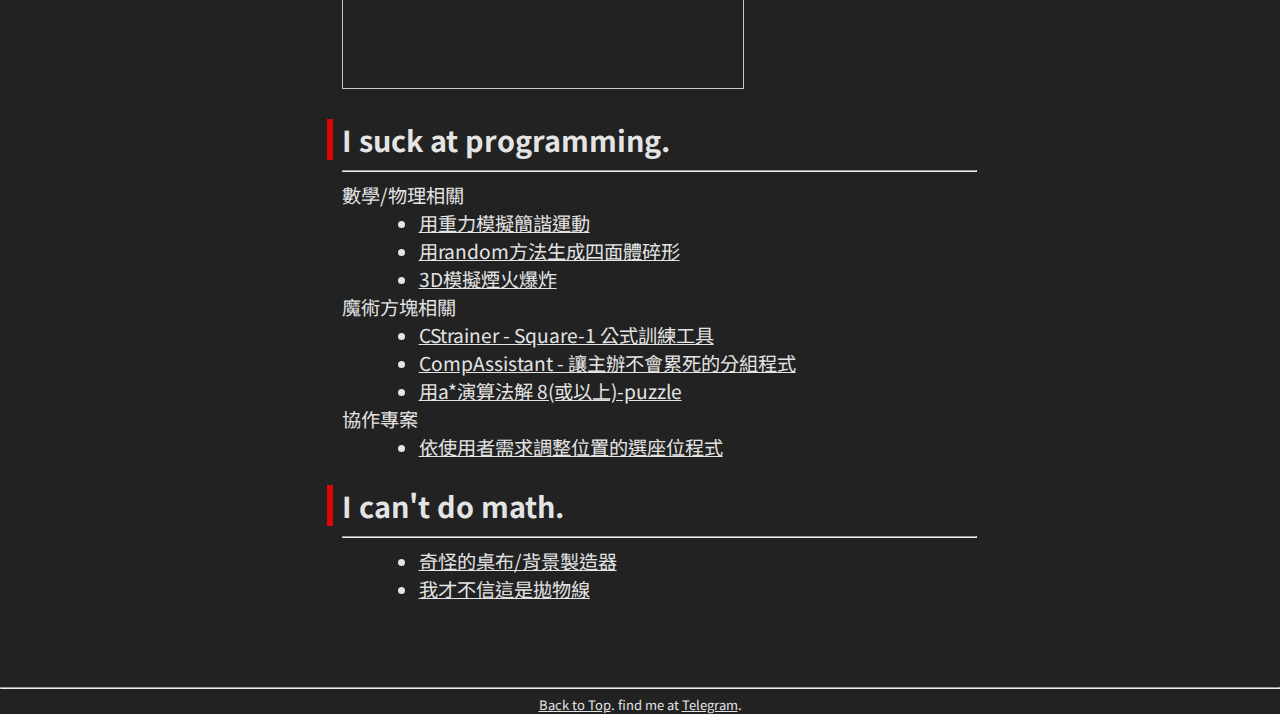
==== commit aa27b796: "modified stuff" ====
--- a/index.html
+++ b/index.html
@@ -16,13 +16,12 @@
     <div class="full-header" id="header">
         <div>
             <img src="./images/p17.png" class="bg">
-            <a href="stuff/generator.ggb" id="smalltext" class="nodec hidden-link" style="color:rgb(120,120,120); text-shadow: none;" target="_blank">click for the background generator</a>
         </div>
         <div class="content">
             <img src="./images/avatar.png" class="avatar">
             <div class="text">
                 <h1>aoaaceai</h1>
-                <p>魔術方塊玩家、python菜雞、前後端垃圾</p>
+                <p>魔術方塊玩家、<wbr>python菜雞、<wbr>前後端垃圾</p>
             </div>
         </div>
     </div>
@@ -70,7 +69,7 @@
                     <li>Future: CK Cubing Party 2020</li>
                 </div>
                 <div id="funfact">Fun fact: I judged a WR. </div>
-                <iframe height=300px width=100% src="https://www.youtube.com/embed/bmnBicQIPe8" frameborder="0" allow="accelerometer; autoplay; encrypted-media; gyroscope; picture-in-picture" allowfullscreen></iframe>
+                <iframe height=300px width=400px src="https://www.youtube.com/embed/bmnBicQIPe8" frameborder="0" allow="accelerometer; autoplay; encrypted-media; gyroscope; picture-in-picture" allowfullscreen></iframe>
             </div>
         </div>
         <div id="Coding">
@@ -79,7 +78,7 @@
             <div>
                 數學/物理相關
                 <div class="list">
-                    <li><span class="gravity" onmouseover=gravity_on(this) onmouseout=gravity_out(this)><a href="https://www.glowscript.org/#/user/aoaaceai/folder/MyPrograms/program/gravityspring" class="nodec">用重力模擬簡諧運動</a></span><span id="gravity-image"><img src="images/gravity-image.png" style="width:inherit;"></span></li>
+                    <li><span class="gravity" onmouseover=gravity_on(this) onmouseout=gravity_out(this)><a href="https://www.glowscript.org/#/user/aoaaceai/folder/MyPrograms/program/gravityspring" class="nodec">用重力模擬簡諧運動</a></span><span id="gravity-image"><span class="triangle-up"></span><img src="images/gravity-image.png" style="width:inherit;"></span></li>
                     <li><a href="https://www.glowscript.org/#/user/aoaaceai/folder/MyPrograms/program/random" class="nodec">用random方法生成四面體碎形</a></li>
                     <li><a href="https://www.glowscript.org/#/user/aoaaceai/folder/MyPrograms/program/firework" class="nodec">3D模擬煙火爆炸</a></li>
                 </div>
@@ -108,7 +107,7 @@
     <footer class="bottom">
         <hr>
         <a href="#header" class="nodec">Back to Top</a>.
-        Made by aoaaceai in 2020.
+        find me at <a href="https://t.me/aoaaceai" class="nodec">Telegram</a>.
     </footer>
 </body>
 </html>
--- a/css/style.css
+++ b/css/style.css
@@ -33,12 +33,6 @@
     color:rgb(243, 243, 243);
 }
 
-.full-header #smalltext{
-    position:absolute;
-    color:none;
-    left:0;
-}
-
 .full-header h1{
     padding:0px;
     margin:0px;
@@ -74,7 +68,7 @@
 
 nav li{
     display:inline-block;
-    font-size:27px;
+    font-size:x-large;
     color:#ffffff;
 }
 
@@ -212,3 +206,25 @@
     border:none;
 }
 
+
+.picbox{
+    display: inline-flex;
+    padding:0.5em;
+    border:2px solid white;
+    justify-content: center;
+    align-items: center;
+    flex-direction: column;
+}
+
+.picbox img{
+    width:100%
+}
+
+.triangle-up {
+    display:block;
+	width: 0;
+	height: 0;
+	border-left: 0.3em solid transparent;
+	border-right: 0.3em solid transparent;
+	border-bottom: 0.6em solid #555;
+}--- a/css/index.css
+++ b/css/index.css
@@ -1,7 +1,23 @@
 #gravity-image{
     position: absolute;
     display:none;
+    left:50%;
+    transform: translateX(-50%);
     visibility: hidden;
+    padding-top:0.5em;
+    z-index:2;
+}
+
+#gravity-image .triangle-up{
+    position: relative;
+    left:50%;
+    transform: translateX(-50%);
+}
+
+#gravity-image img{
+    padding:0.5em;
+    background-color: #555;
+    border-radius: 2%;
 }
 
 .gravity:hover #gravity-image{
